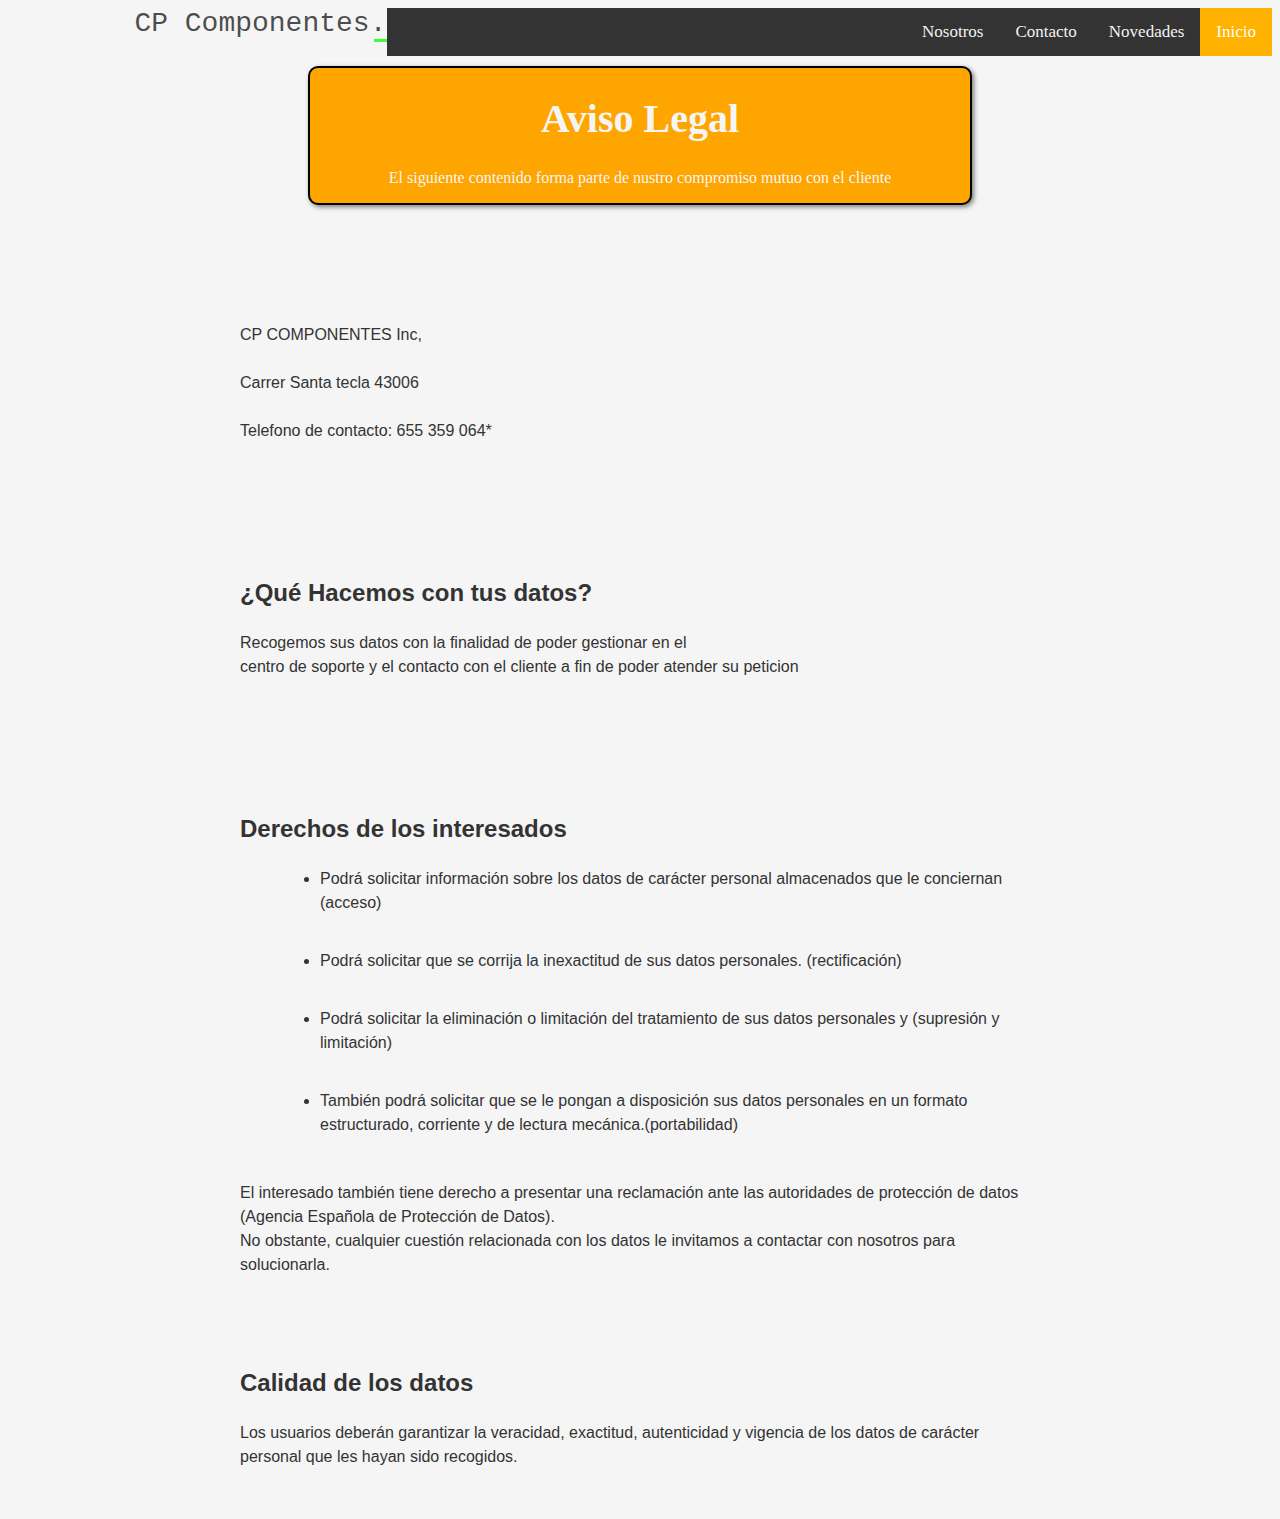
==== HTML/Aviso Legal.html @ 3feb41ef "Add files via upload" ====
<!DOCTYPE html>
<html lang="es">

<head>
    <meta charset="UTF-8">
    <meta http-equiv="X-UA-Compatible" content="IE=edge">
    <meta name="viewport" content="width=device-width, initial-scale=1.0">
    <link rel="stylesheet" href="../CSS/css_avisoLegal.css"><!--Link CSS-->
    <title>Aviso Legal</title>
</head>
<body>

    <div class="topnav">
        <a class="active" href="Index.html">Inicio</a>
        <a href="novedades.html">Novedades</a>
        <a href="contacto.html">Contacto</a>
        <a href="nosotros.html">Nosotros</a>
    </div>
    <div class="icono">
        <div id="parent">CP Componentes. <div id="border"></div></div>
    </div>

    <br>

    <div id="divTitol">
        <h1>Aviso Legal</h1>
        <p>El siguiente contenido forma parte de nustro compromiso mutuo con el cliente</p>
    </div>
    <br>
    <div id="divContenido">
        <p>
            CP COMPONENTES Inc, 
            <br>
            <br>
            Carrer Santa tecla 43006
            <br>
            <br>
            Telefono de contacto: 655 359 064*
        </p>
        <br>
        <br>
        <br>
        <h1> ¿Qué Hacemos con tus datos? </h1>
        <p>
            Recogemos sus datos con la finalidad de poder gestionar en el<br> 
            centro de soporte y el contacto con el cliente a fin de poder atender su peticion
        </p>
        <br>
        <br>
        <br>
        <h1> Derechos de los interesados </h1>
        <ul>
            <li>Podrá solicitar información sobre los datos de carácter personal almacenados que le conciernan (acceso)</li>
            <br>
            <li>Podrá solicitar que se corrija la inexactitud de sus datos personales. (rectificación)</li>
            <br>
            <li>Podrá solicitar la eliminación o limitación del tratamiento de sus datos personales y (supresión y limitación)</li>
            <br>
            <li>También podrá solicitar que se le pongan a disposición sus datos personales en un formato estructurado, corriente y de lectura mecánica.(portabilidad)</li>
        </ul>
        <br>
        El interesado también tiene derecho a presentar una reclamación ante las autoridades de protección de datos 
        (Agencia Española de Protección de Datos).<br> No obstante, cualquier cuestión relacionada con los datos le invitamos a 
        contactar con nosotros para solucionarla.
        <br>
        <br>
        <br>
        <h1> Calidad de los datos </h1>
        <p>
            Los usuarios deberán garantizar la veracidad, exactitud, autenticidad y vigencia de los datos de carácter personal que les hayan sido recogidos.
        </p>
    </div>

</body>
</html>
---- CSS/css_avisoLegal.css ----
body {
    background-color: whitesmoke;
}

.topnav {
    overflow: hidden;
    background-color: #333;
    width: 70%;
    float: right;
}

.topnav a {
    float: right;
    color: #f2f2f2;
    text-align: center;
    padding: 14px 16px;
    text-decoration: none;
    font-size: 17px;
}
  
.topnav a:hover {
    background-color: rgb(255, 255, 255);
    color: black;
}
  
.topnav a.active {
    background-color: #ffb300;
    color: white;
}

.icono {
    margin-left: 10%;
}

#parent {
    height: 40px;
    white-space: nowrap;
    overflow: hidden; 
    font-family: 'Source Code Pro', monospace;  
    font-size: 28px;
    color: rgba(0, 0, 0, 0.7);
    position: relative;
  }
  
  #border {
    border-bottom: solid 3px rgba(0,255,0,.75);
    position: absolute;
    right: -7px;
    width: 20px;
  }
  
  /* Animation */
  #parent {
    animation: animated-text 1s steps(30,end) 1s 1 normal both
  }
  
  #border {
     animation: animated-cursor 600ms steps(30,end) infinite;
  }
  
  /* text animation */
  
  @keyframes animated-text{
    from{width: 0;}
    to{width: 240px;}
  }
  
  /* cursor animations */
  
  @keyframes animated-cursor{
    from{border-bottom-color: chocolate;}
    to{border-bottom-color: transparent;}
  }

h1 {
    font-size: 40px;
}

#divTitol {
    text-align: center;
    border-style: solid;
    color:whitesmoke;
    border-width: 2px;
    border-color: black;
    border-radius: 10px;
    margin-right: 300px;
    margin-left: 300px;
    background-color: orange;
    box-shadow: 2px 2px 5px rgba(0, 0, 0, 0.5);
    margin-bottom: 50px;
  }

  #divContenido {
    margin: 50px auto;
    max-width: 800px;
    font-family: Arial, sans-serif;
    font-size: 16px;
    line-height: 1.5;
    color: #333;
}

#divContenido h1 {
    font-size: 24px;
    font-weight: bold;
    margin-top: 40px;
    margin-bottom: 20px;
}

#divContenido p {
    margin-bottom: 20px;
}

#divContenido ul {
    list-style-type: disc;
    margin-left: 40px;
    margin-bottom: 20px;
}

#divContenido li {
    margin-bottom: 10px;
}
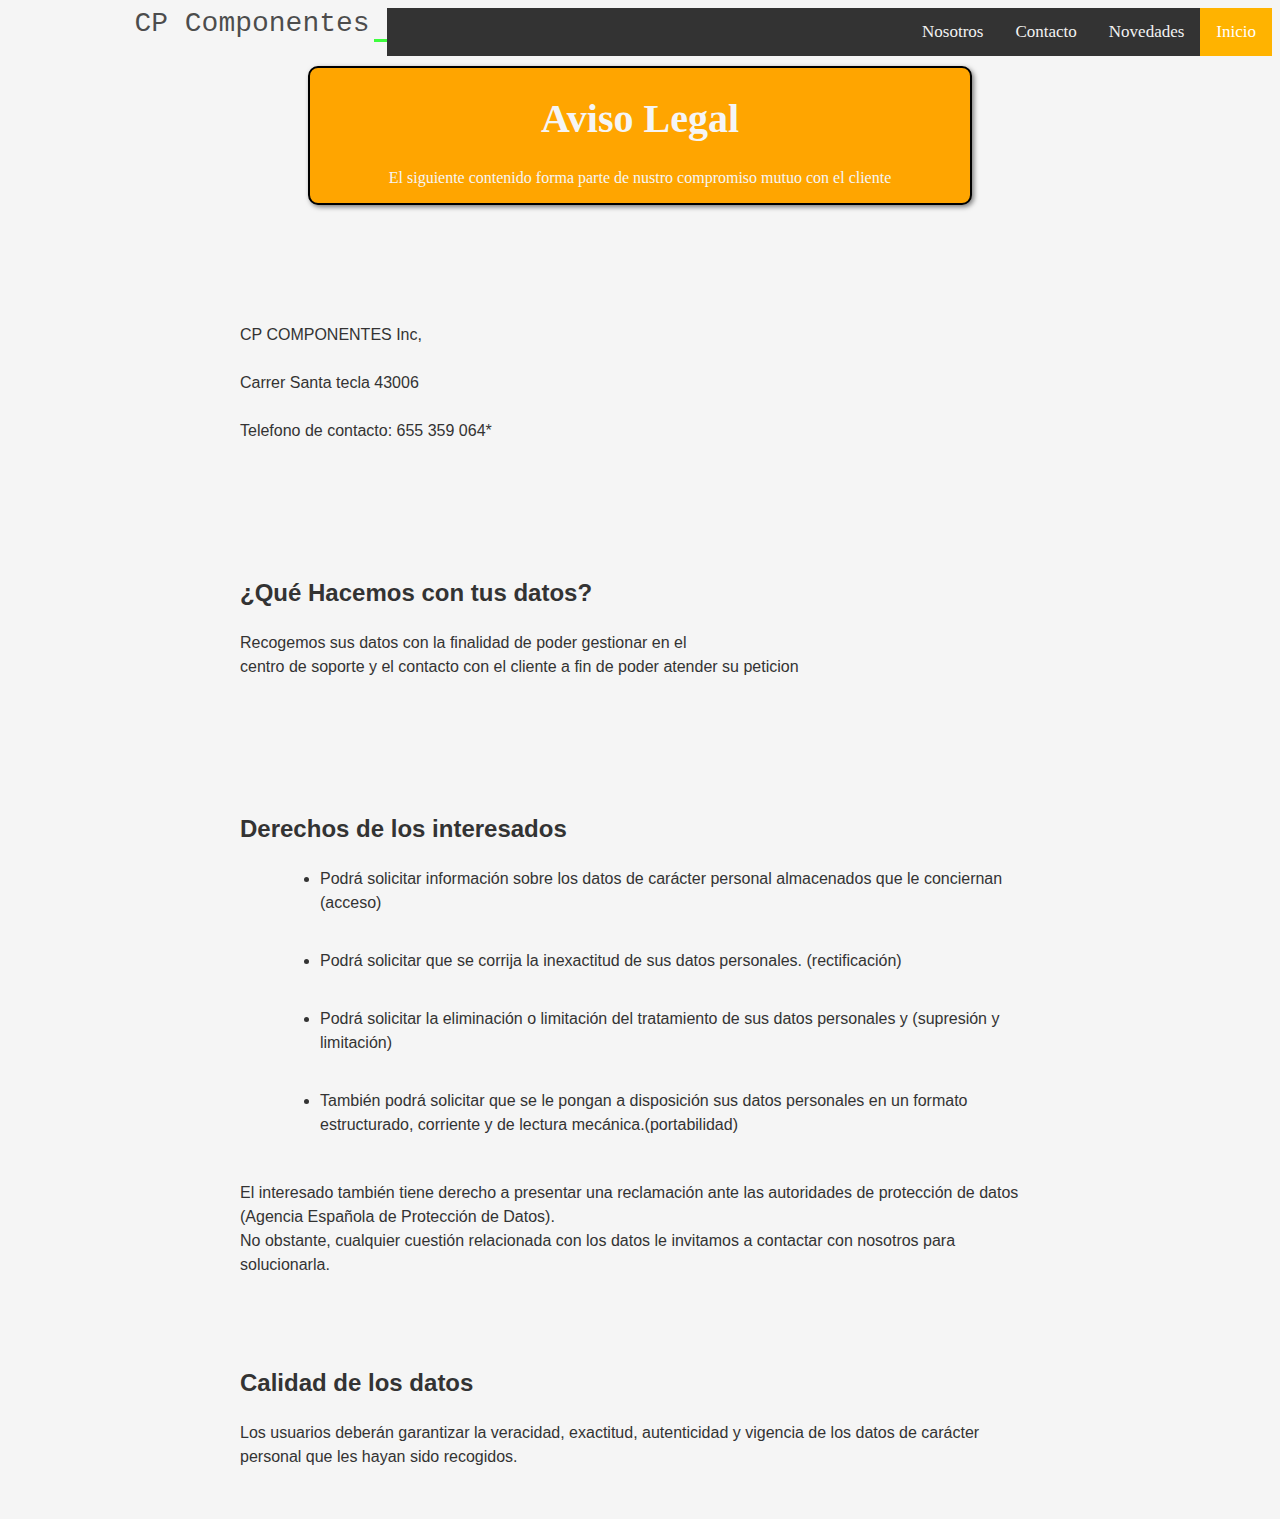
==== commit b1a9d5c1: "Add files via upload" ====
--- a/HTML/Aviso Legal.html
+++ b/HTML/Aviso Legal.html
@@ -4,6 +4,7 @@
 <head>
     <meta charset="UTF-8">
     <meta http-equiv="X-UA-Compatible" content="IE=edge">
+    <link rel="shortcut icon" href="../IMAGES/favicon.png"><!--Favicon utilizado para darle una imagen a la pestaña del navegador-->
     <meta name="viewport" content="width=device-width, initial-scale=1.0">
     <link rel="stylesheet" href="../CSS/css_avisoLegal.css"><!--Link CSS-->
     <title>Aviso Legal</title>
@@ -11,13 +12,13 @@
 <body>
 
     <div class="topnav">
-        <a class="active" href="Index.html">Inicio</a>
+        <a class="active" href="../index.html">Inicio</a>
         <a href="novedades.html">Novedades</a>
         <a href="contacto.html">Contacto</a>
         <a href="nosotros.html">Nosotros</a>
     </div>
     <div class="icono">
-        <div id="parent">CP Componentes. <div id="border"></div></div>
+        <div id="parent">CP Componentes<div id="border"></div></div>
     </div>
 
     <br>
